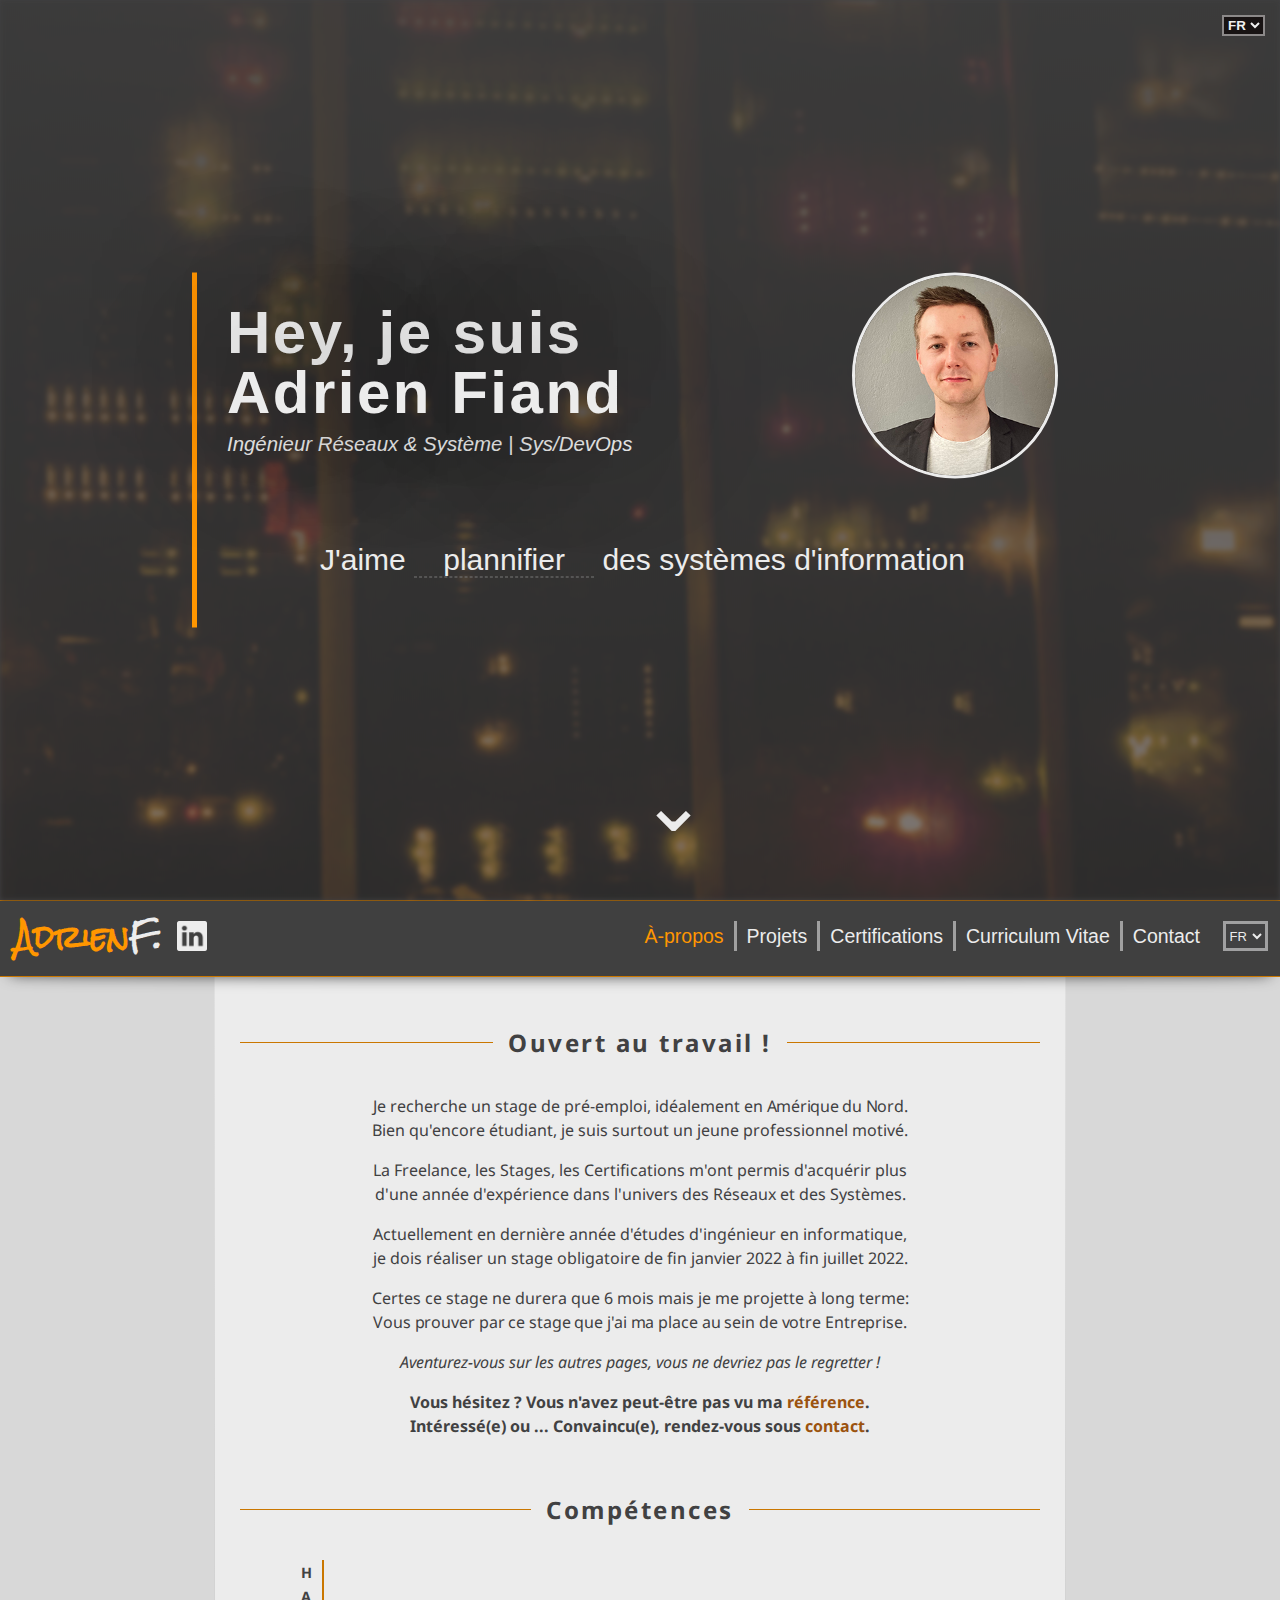
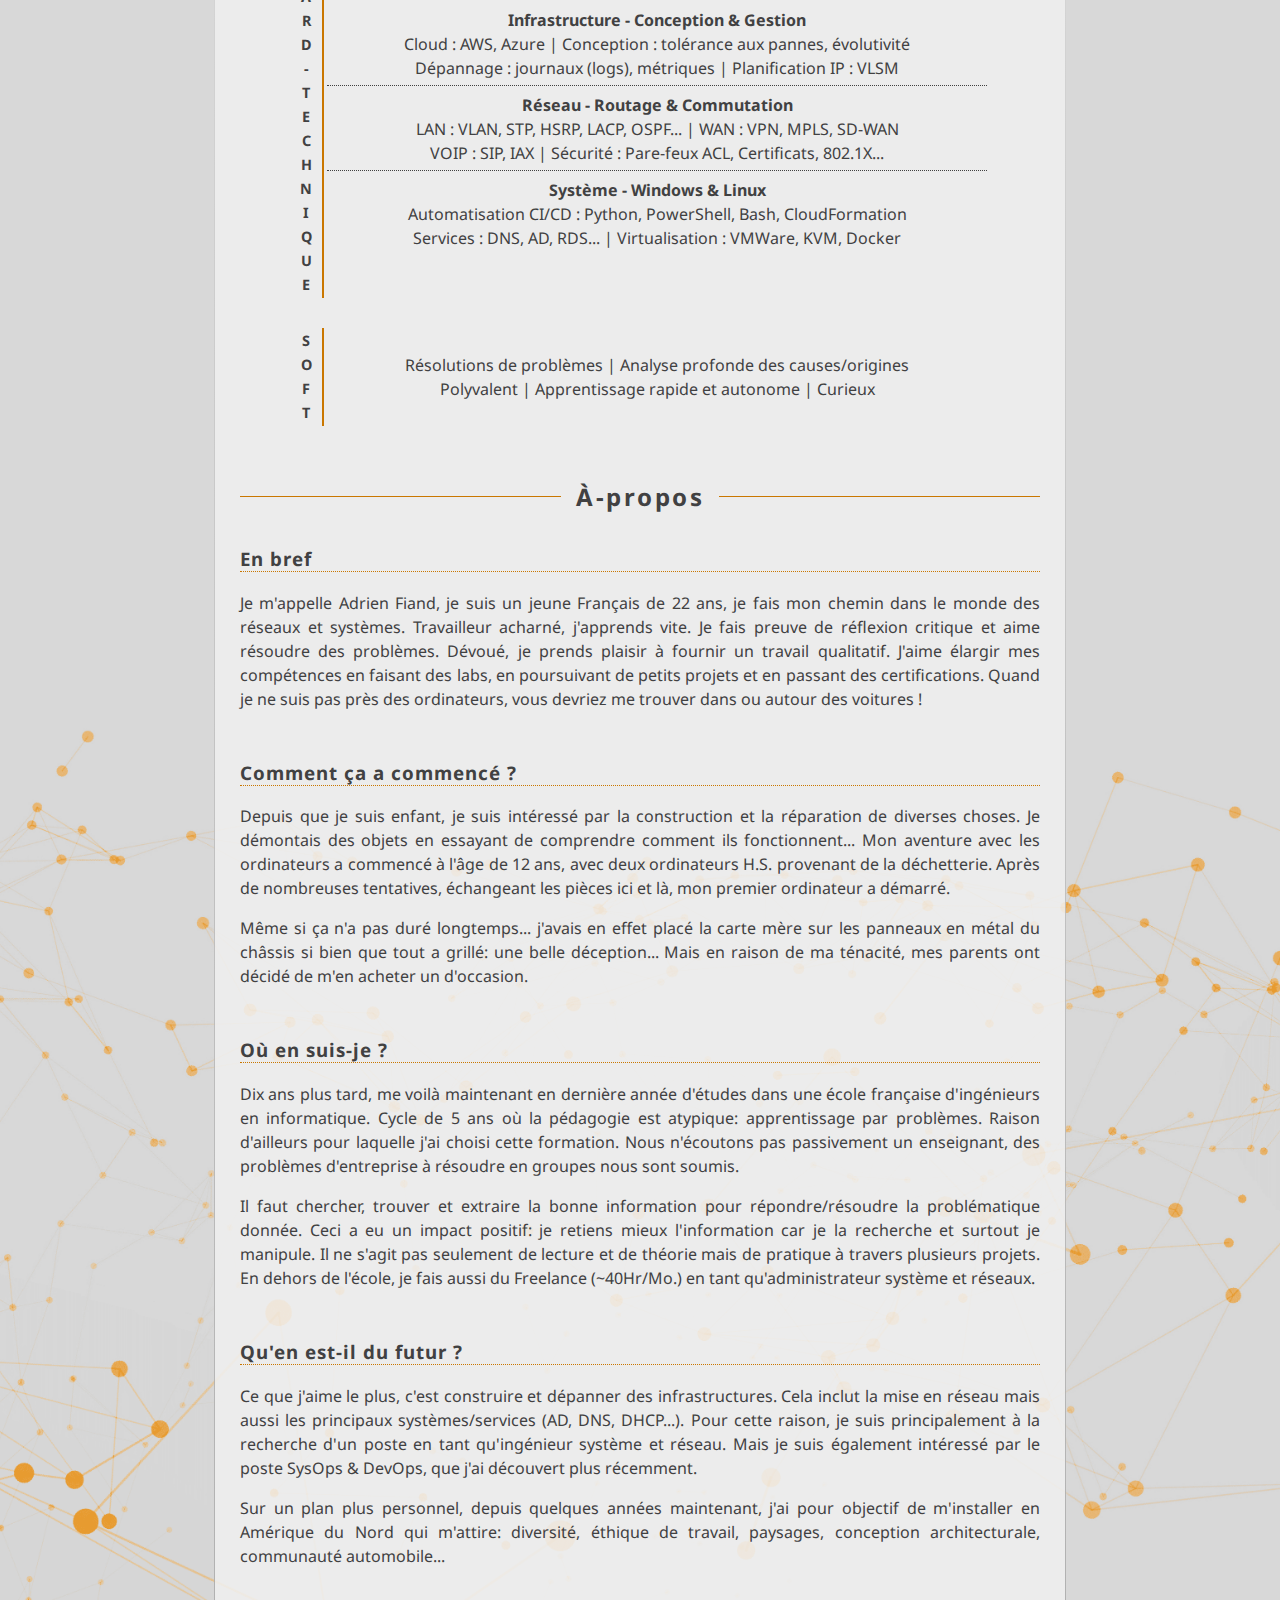
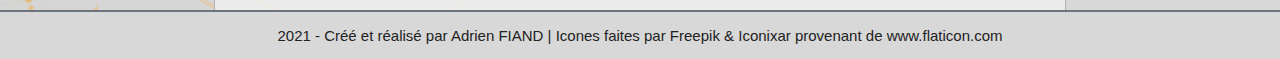
==== fr/index.html @ a91411eb "Web Content" ====
<!doctype html>
<html>


  <!------------------------------------------>
  <!------------- HEAD SECTION --------------->
  <!------------------------------------------>

  <head>
    <!-- Metadata - Title, Encoding, CSS Sheet, Viewport settings -->
    <title>Adrien Fiand | Accueil</title>
    <meta charset="utf-8">
    <link rel="stylesheet" href=".././styles.css">
    <meta name="viewport" content="width=device-width, initial-scale=1, shrink-to-fit=no">
    <link rel="icon" type="image/png" sizes="32x32" href="/favicon-32x32.png">
    <link rel="icon" type="image/png" sizes="16x16" href="/favicon-16x16.png">
    <!-- Font Import - Noto Sans & Noto Sans JP for content | Rock Salt for Singature/Logo -->
    <link href="https://fonts.googleapis.com/css2?family=Noto+Sans:ital,wght@0,400;0,700;1,400;1,700&display=swap" rel="stylesheet"> 
    <link href="https://fonts.googleapis.com/css2?family=Noto+Sans+JP:wght@100;300;400;500;700;900&display=swap" rel="stylesheet"> 
    <link href="https://fonts.googleapis.com/css2?family=Rock+Salt&display=swap" rel="stylesheet">
    <link rel="alternate" href="https://www.adrienfiand.net/fr" hreflang="fr-FR">
    <link rel="alternate" href="https://www.adrienfiand.net/fr" hreflang="fr-CA">
    <link rel="alternate" href="https://www.adrienfiand.net/" hreflang="en-CA">
    <link rel="alternate" href="https://www.adrienfiand.net/" hreflang="en-US">
    <link rel="alternate" href="https://www.adrienfiand.net/" hreflang="en-GB">
    <link rel="alternate" href="https://www.adrienfiand.net/" hreflang="x-default">
    <meta name="description" content="Je recherche un stage de pré-emploi (Janvier à Juillet 2022). Motivé, au travers de la Freelance, Stages, Certifications... J'ai acquis plus d'une année d'expérience dans l'univers des Réseaux et des Systèmes. Certifié CCNA R&S et AWS SysOps.">
 
    <meta property="og:title" content="Adrien Fiand | Portfolio">
    <meta property="og:image" content="https://www.adrienfiand.net/src/media.png">
    <meta property="og:description" content="Learn more about me, the projects I worked on and read my recommendation letter.">
    <meta property="og:url" content="https://www.adrienfiand.net/index.html">
  </head>

  <!------------------------------------------>
  <!------------- BODY SECTION --------------->
  <!------------------------------------------>

  <body>

    <!---->
    <!-- Landing Pad : Welcome message, word-slider, auto-scroll button-->
    <!---->

    <header>

      <div class="background"></div>

      <div id="home">
        <div>
          <div class="presentation">
            <div class="avatar">
              <img alt="Adrien Fiand" src=".././src/avatar.png">
            </div>
            <div class="name">
              <div class="h">Hey, je suis<br> Adrien Fiand</div>
              <div id="job">Ingénieur Réseaux & Système | Sys/DevOps</div>
            </div>
            
          </div>

          <div id="catch_phrase" style="width: 100%;">
            <span>J'aime</span>
            <ul id="text-slider">
              <li>tester</li>
              <li>plannifier</li>
              <li>déployer</li>
              <li>améliorer</li>
              <li>maintenir</li>
              <li>sécuriser</li>
            </ul> 
            <span>des systèmes d'information</span>
          </div>
        </div>
      </div>

      <select class="langSelectorOnHeader" onchange="this.options[this.selectedIndex].value && (window.location = this.options[this.selectedIndex].value);" name="LanguageSelector">
        <option value="../index.html">EN</option>
        <option selected value="./fr/index.html">FR</option>
      </select>

      <a class="scroll-button" href="#logo">	&#8964;</a>

    </header>

    <!---->
    <!-- Navbar : Contains Logo, flat menu & hamburger menu, language selector -->
    <!---->

    <nav>
      <div>

        <!-- Menu Icons (depend on responsive CSS) - hamburger menu button -->
        <div id="burger-button"><button>&#9776;</button></div>

        <!-- Logo - signature style personnal name -->
        <a href=".\index.html"><h1 id="logo">Adrien<span>F.</span></h1></a>

        <!-- Redirect Icon - linkedin personnal page redirect -->
        <a href="https://fr.linkedin.com/in/adrien-fiand/fr"><img src=".././src/icon-linkedin.svg"> </a>
        
        <!-- Menu Items (depend on responsive CSS) - relative paths used -->
        <div id="menu">
          <ul>
            <li><a class="selected" href=".\index.html#logo">À-propos</a></li>
            <li><a class href=".\projects.html">Projets</a></li>
            <li><a class href=".\certifications.html">Certifications</a></li>
            <li><a class href=".\resume.html">Curriculum Vitae</a></li>
            <li><a class href=".\contact.html">Contact</a></li>
          </ul>

          <!-- Language Dropbox - inline JS, switch to other language path -->
          <select class="langSelectorOnMenu" onchange="this.options[this.selectedIndex].value && (window.location = this.options[this.selectedIndex].value);" name="LanguageSelector">
            <option value="../index.html">EN</option>
            <option selected value="./fr/index.html">FR</option>
          </select>
        </div>

      </div>
    </nav>

    <!---->
    <!-- Main Div : Contains page content, embedded content (img) -->
    <!---->
    
    <div id="body">
      <div class="main-struct">
        
        <h2><span>Ouvert au travail !</span></h2>
          
          <div class="synthesis">
            <p>Je recherche un stage de pré-emploi, idéalement en <span class="letter-space_-0_25">Amérique du Nord</span>. <br> Bien qu'encore étudiant, je suis surtout un jeune professionnel motivé.</p>
            <p>La Freelance, les Stages, les Certifications m'ont permis d'acquérir plus<br> d'une année d'expérience dans l'univers des Réseaux et des Systèmes.</p>
            <p>Actuellement en dernière année d'études d'ingénieur en informatique, <br> je dois réaliser un stage obligatoire de fin janvier 2022 à fin juillet 2022.</p>
            <p>Certes ce stage ne durera que 6 mois mais je me projette à long terme: <br> <span class="letter-space_-0_10">Vous prouver par ce stage que j'ai ma place au sein de votre Entreprise.</span></p>
            <p><i>Aventurez-vous sur les autres pages, vous ne devriez pas le regretter !</i></p>
            <p><b>Vous hésitez ? Vous n'avez peut-être pas vu ma <a href="./resume.html#reference">référence</a>. <br> Intéressé(e) ou ... Convaincu(e), rendez-vous sous <a href="./contact.html">contact</a>.</b></p>
          </div>  

        <h2><span>Compétences</span></h2>


        <table class="skill">
          <tbody>

            <tr>
              <td class="title">H<br>A<br>R<br>D<br>-<br>T<br>E<br>C<br>H<br>N<br>I<br>Q<br>U<br>E</td>
              <td class="content">              
                <table>
                  <tbody> 
                    <tr>  
                      <td><b>Infrastructure - Conception & Gestion</b><br> Cloud : AWS, Azure | Conception : tolérance aux pannes, évolutivité<br> Dépannage : journaux (logs), métriques | Planification IP : VLSM</td>
                    </tr>
                    <tr>
                      <td><b>Réseau - Routage & Commutation</b><br> LAN : VLAN, STP, HSRP, LACP, OSPF... | WAN : VPN, MPLS, SD-WAN<br> VOIP : SIP, IAX | Sécurité : Pare-feux ACL, Certificats, 802.1X...</td>
                    </tr>
                    <tr>
                      <td><b>Système - Windows & Linux</b><br> Automatisation CI/CD : Python, PowerShell, Bash, CloudFormation <br> Services : DNS, AD, RDS... | Virtualisation : VMWare, KVM, Docker</td>
                    </tr>
                  </tbody>
                </table>
              </td>
            </tr> 
            <tr>
              <td class="title">S<br>O<br>F<br>T</td>
              <td class="content">Résolutions de problèmes | Analyse profonde des causes/origines <br> Polyvalent | Apprentissage rapide et autonome | Curieux</td>
            </tr> 

            </tbody>
          </table>


        <h2><span>À-propos</span></h2>

          <h3><span>En bref</span></h3>
            <p>Je m'appelle Adrien Fiand, je suis un jeune Français de 22 ans, je fais mon chemin dans le monde des réseaux et systèmes. Travailleur acharné, j'apprends vite. Je fais preuve de réflexion critique et aime résoudre des problèmes. Dévoué, je prends plaisir à fournir un travail qualitatif. J'aime élargir mes compétences en faisant des labs, en poursuivant de petits projets et en passant des certifications. Quand je ne suis pas près des ordinateurs, vous devriez me trouver dans ou autour des voitures !</p>
        
          <h3><span>Comment ça a commencé ?</span></h3>
            <p>Depuis que je suis enfant, je suis intéressé par la construction et la réparation de diverses choses. Je démontais des objets en essayant de comprendre comment ils fonctionnent... Mon aventure avec les ordinateurs a commencé à l'âge de 12 ans, avec deux ordinateurs H.S. provenant de la déchetterie. Après de nombreuses tentatives, échangeant les pièces ici et là, mon premier ordinateur a démarré.</p>
            <p>Même si ça n'a pas duré longtemps... j'avais en effet placé la carte mère sur les panneaux en métal du châssis si bien que tout a grillé: une belle déception... Mais en raison de ma ténacité, mes parents ont décidé de m'en acheter un d'occasion.</p>

          <h3><span>Où en suis-je ?</span></h3>
            <p>Dix ans plus tard, me voilà maintenant en dernière année d'études dans une école française d'ingénieurs en informatique. Cycle de 5 ans où la pédagogie est atypique: apprentissage par problèmes. Raison d'ailleurs pour laquelle j'ai choisi cette formation. Nous n'écoutons pas passivement un enseignant, des problèmes d'entreprise à résoudre en groupes nous sont soumis.</p>
            <p>Il faut chercher, trouver et extraire la bonne information pour répondre/résoudre la problématique donnée. Ceci a eu un impact positif: je retiens mieux l'information car je la recherche et surtout je manipule. Il ne s'agit pas seulement de lecture et de théorie mais de pratique à travers plusieurs projets. En dehors de l'école, je fais aussi du Freelance (~40Hr/Mo.) en tant qu'administrateur système et réseaux.</p>

          <h3><span>Qu'en est-il du futur ?</span></h3>
            <p>Ce que j'aime le plus, c'est construire et dépanner des infrastructures. Cela inclut la mise en réseau mais aussi les principaux systèmes/services (AD, DNS, DHCP...). Pour cette raison, je suis principalement à la recherche d'un poste en tant qu'ingénieur système et réseau. Mais je suis également intéressé par le poste SysOps & DevOps, que j'ai découvert plus récemment.</p>
            <p>Sur un plan plus personnel, depuis quelques années maintenant, j'ai pour objectif de m'installer en Amérique du Nord qui m'attire: diversité, éthique de travail, paysages, conception architecturale, communauté automobile...</p>

      </div>
    </div>

    <!---->
    <!-- Footer : Legal mentions, hosting services -->
    <!---->

    <footer>
      <p>2021 - Créé et réalisé par Adrien FIAND | Icones faites par Freepik & Iconixar provenant de www.flaticon.com</p>
    </footer>

  </body>


  <!------------------------------------------>
  <!------------- SCRIPT SECTION ------------->
  <!------------------------------------------>
  
  <!-- Library Import : jQuery -->
  <script src="../jquery-3.5.1.min.js"></script>

  <!-- jQuery Function : Word-Slider -->
  <script>
    // Make the first text slider elements visible
    $('#text-slider > li')[0].style.display = "inline-block";

    // Hide the current element (first = [0])
    // switch to the next one make it visible
    // Append it to text-slider (moves it to [0])
    // Then wait 1s and repeat for next work...
    setInterval(function () {
      $('#text-slider > li:first')
        .hide()
        .next()
        .css('display', 'inline-block')
        .end()
        .appendTo('#text-slider');
    }, 1000);
  </script>

  <!-- jQuery Function : Hamburger-Menu -->
  <script>
    //Store hamburger menu state
    var IsMenuOpen = false;

    //Method that opens the menu
    function openMenu(){
      $('#menu')[0].style.display = "inline-block";
      IsMenuOpen = true;
      document.querySelector('#burger-button > button').innerHTML = "&#10005";
    };

    //Method that closes the menu
    function closeMenu(){
      $('#menu')[0].style.display = "none";
      IsMenuOpen = false;
      document.querySelector('#burger-button > button').innerHTML = "&#9776;";
    };

    //Add a listener on the hamburger menu button, on click event do :
    document.querySelector('#burger-button').addEventListener('click', function (e) {
      e.preventDefault();
      //on click if menu already open then close it.
      if (IsMenuOpen) { 
        closeMenu();
        //Remove the listener on the page content ("body"), on click event
        document.querySelector('#body').removeEventListener('click', closeMenu);
      }
      //otherwise (menu not open) then open it.
      else { 
        openMenu();
        //Add a listener on the page content ("body"), on click event it will call close menu
        document.querySelector('#body').addEventListener('click', closeMenu);
      }
    });
  </script>

</html>
---- styles.css ----
/* Smoothen the scrolls on the site */
html {
    scroll-behavior: smooth;
  }

  

/****************************************************/
/*** CSS RESPONSIVE - BASE  : MOBILE PHONE FIRST) ***/
/****************************************************/

/*************** General Page Handling **************/

/* Set the site default fonts and background */
body {
    margin: 0px;
    font-family: 'Noto Sans', sans-serif;
    font-weight: 400;
    background-color: #F0F0F0;

}

/* This is a "body in body". It allows to have a background image and on top the site content */
/*       All pages have this class on their first DIV that goes from <body> to </body>        */
#body {
    margin: 0;
    color: #222222;
    background-color: #D8D8D8;
    background-image: url("./src/bg.png");
    background-position: bottom;
    background-repeat: no-repeat;
    background-size: 125% auto;
    justify-content: center;
    text-align: center;

}

/* This is the main site content that goes over #body */
.main-struct {
    font-size: 85%;
    padding: 25px;
    text-align: justify;
    background-color: rgba(240,240,240, 0.85);
    color: #414142;
    min-height: calc(100vh - 104px);
}

/* Darken the paragraph background to make it easier to read */
.main-struct p {
    background-color: rgba(236,236,236, 0.25);
}

/* by default disable br for the site */
.main-struct br {
    display: none; 
}

/* create embeeded placeholder for image */
.embedded {
    width: 100%;
    text-align: center;
}

/* embedded placeholder content */
.embedded img {
    filter: contrast(85%);
    max-width: 400px;
    width: 100%;
}

/* Default hypelink color */
a {
 text-decoration: none;
 color: #9b530f;
}

/* main link take full width */
.main-link {
    text-align: center;
    width: 100%;
}

/* define a box for main links */
.main-link a{
    display: inline-block;
    text-decoration: none;
    color: #414142;
    border: 2px dashed #CA7700;
    padding: 2.5px;
    font-weight: 500;
    margin-top: 5px; 
}

/* main link box shift color on hover */
.main-link a:hover{
    color: #CA7700;
    border: 2px dashed #404040;
}

/* Main title (Name) */
/* h1 -> SEE in ** NAVBAR ** */

/* Second title (Sections) */
h2 {
    display: block;
    text-align: center;
    background-color: #CA7700;
    border: 15px 0;
    line-height: 1px;
    margin-top: 40px; 
}

/* Display the text on top of the H2 box */
h2 span{
    padding: 0px 15px;
    margin-top: 25px;
    letter-spacing: 2.5px;
    background: #ECECEC;
}

/* don't show the word certifications on narrow screen */
h2 span > span{
    display: none;
}

/* Second title (Sub-Sections) */
h3 {
    margin-top: 50px;
    letter-spacing: 1px;
    border-bottom: dotted 1.5px #CA7700;
}

/* footer (copyright area) styling */
footer > p {
    bottom: 0px;
    font-size: 15px;
    text-align: center;
    margin: 0px;
    padding: 15px;
    border-top: #6c757d 2px solid;
    background-color: #d8d8d8;
    color: #222222;
    z-index: 10;
    font-family: 'Noto Sans JS', sans-serif;
}



/***** Header Handling (Not used on all page) *******/

/* Set a landing pad  that takes the whole screen */
header {
    font-family: 'Noto Sans JS', sans-serif;
    text-shadow: 0px 0px 50px  rgba(255, 150, 0, 0);
    height: 100vh;
    background-color: #414142;
    text-align: center;
    color: #222222;
    border-bottom:  #CA7700 1px solid;
}

/* Add a background image with filters */
header .background  {
    height: inherit;
    background-image: linear-gradient(rgba(65,65,65,0.9),rgba(65,65,65,0.65)), url("./src/header_bg.png");
    background-color: #414142;
    background-position: center;
    background-repeat: no-repeat;
    background-size: cover;
    opacity: 0.925;
    filter: blur(2.5px);
    -webkit-filter: blur(2.5px);
}

/* Place the welcome message area in the middle of the screen */
header #home {
    /*border: solid 1px rgba(240, 240, 240, 0.90);*/
    color: #ececec;
    width: 90%;
    max-width: 900px;
    position: absolute;
    left: 50%;
    top: 50%;
    -webkit-transform: translate(-50%, -50%);
    transform: translate(-50%, -50%);
}

.avatar > img {
    border: solid 3.5px #ECECEC;
    border-radius: 9999px;
    height:60px;
}


/* Welcome message upper part */
.h  {
    text-shadow: 0px 0px 150px  rgb(0, 0, 0);
    font-weight: 700;
    padding-left: 15px;
    padding: 5px 0px;
    letter-spacing: 2.5px;
    color: #ECECEC;
    font-size: 150%;
}

/* Welcome message middle part */
header #catch_phrase{
    font-size: 95%;
    display: block;
    padding: 10px 0px;
}

header #job{
    font-size: 65%;
    display: block;
    font-style: italic;    
}

/* Welcome message remaining part */
header p {
    padding: 0px 25px;
    font-weight:lighter;
}

/* A text slider is part of the upper welcome message part */
#text-slider {
    margin: 0px;
    padding: 0px;
    position: relative;
    display: inline;
}
  
/* Change the style of the sliding world inside the sentence */
#text-slider > li {
    text-align: center;
    width: 6em;
    list-style-type:none;
    position: relative;
    display: none;
    border-bottom: 1px dashed rgb(120, 120, 120);
}

/* Add a scroll / down arrow button */
.scroll-button{ 
    position: absolute;
    text-decoration: none;
    color:#ECECEC;
    text-shadow: none;
    font-size: 200%;
    font-weight: 300;
    bottom: 50px;
}

/* lang selection box */
.langSelectorOnHeader {
    position: absolute;
    display: block;
    top: 10px;
    right: 5px;
    border:  rgba(255, 255, 255, 0.5) 2px solid;
    background-color: #181313;
    color: #F0F0F0;
    font-weight: 900;
    font-family: 'Noto Sans JS', sans-serif;
}



/******* Navbar Handling (Contains the menu) *********/

/* Nav is set to stick to the top and over the content (shadow effect) */
nav {
    z-index: 1;
    position: -webkit-sticky; /* Safari */
    position: sticky;
    top: 0;
    height: 50px;
    margin: 0;
    border-bottom: 50px;
    border-radius: 500px/12.5px;
    box-shadow: 0 10px 15px -10px rgba(0, 0, 0, 0.75);
}

/* Fill the navbar and add a border to the bottom to intensify separation */
nav > div {
    border-bottom:  #CA7700 1px solid;
    height: inherit;
    background-color: #404040;
}

/* h1 is used to display the FirstName in a cursive font */
h1 {
    margin: 0px;
    font-family: 'Rock Salt', cursive;
    color: rgb(255, 150, 0);
    display: block;
    float: left;
    padding-left: 15px;
    position: relative;
    top: 48%;
    -webkit-transform: translate(0%, -50%);
    transform: translate(0%, -50%);
    font-size: 110%;
}

/* h1 span is used to display the LastName first letter */
h1 span{
    color:#ECECEC;
}

/* A linkeding icon is incorporated in the nav bar */
nav img {
    position: relative;
    top: 25%;
    padding-left: 10px;
    display: block;
    float: left;
    height: 20px;
}

/* For PC the menu is inside the navbar, but hidden on mobile */
nav #menu {
    display: none;
    height: 100%;
}

/* Define the menu pages list */
nav ul {
    font-family: 'Noto Sans JS', sans-serif;
    font-weight: 500;
    background-color: #404040;
    margin: 0;
    position: absolute;
    top: 51px;
    right: 0px;
    float: right;
    width: 55%;
    height: calc(100vh - 51px);
    border-left: #A0A0A0 2px solid;

}

/* Define the menu list items */
nav li {
    letter-spacing: normal;
    width: inherit;
    color: #ECECEC;
    display: inline-block;
    padding: 10px 0;
    border-top:  rgba(255, 255, 255, 0.5) 3px solid;
}

/* Remove the separation border on first list item */
nav li:first-child {
    border-top:  0px;
}

/* Change the page hyper link color */
nav li a {
    height: 100%;
    width: 100%;
    margin: 0;
    color: #ECECEC;
    text-decoration: none;
}

/* Change the page hyper link color on hover */
nav li a:hover {
    height: 100%;
    width: 100%;
    margin: 0;
    color: rgba(170, 170, 170, 0.9);
    text-decoration: none;
}

/* Change the current page hyper link color */
nav li .selected {
    height: 100%;
    width: 100%;
    margin: 0;
    color: rgb(255, 150, 0);
}

/* Define an area for the menu burger button */
nav #burger-button {
    position: relative;
    top: 45%;
    -webkit-transform: translate(0%, -50%);
    transform: translate(0%, -50%);
    padding-right: 15px;
    float: right;
    display: inline;
}

/* change the hamburger button style */
nav #burger-button button {
    font-size: 175%;
    color: #ECECEC;
    border: none;
    background-color: transparent;
}

/* lang selection box */
.langSelectorOnMenu{
    font-family: 'Montserrat', sans-serif;
    font-weight: 400;
    position: absolute;
    top: 60px;
    right: 15px;
    border: rgba(255, 255, 255, 0.5) 3px solid;
    background-color: #414142;
    color: #ECECEC;
}



/*************** Contact Page Specific ***************/

/* Contact Table */
.contact {
    text-align: center;
    width: 100%;
    border-spacing:0 30px;
}

/* Contact illustration (first column) */
.contact .logo {
    text-align: right;
    padding-right: 20px;
    border-right: 2px solid #CA7700;
    width: 40px;
}

/* Contact content (second column) */
.contact .content{
    width: auto;
}

/* The contact content as a second embedeed table */
.contact .content table {
    width: 100%;
    border-spacing: 0px;
}

/* Sizing of the embedded columns */
.contact .content td:first-child {
    width: 30%
}

/* Sizing of the embedded columns */
.contact .content td:last-child {
    width: 70%
}

/* Adding row separation on the embedded table  */
.contact .content tr td {
    border-bottom: 1px dotted #404040;
    padding: 5px;
    width: 70%
}

/* Disabling last row separation on the embedded table  */
.contact .content tr:last-child td {
    border-bottom: 0px;
    padding: 5px;
}



/*************** Resume Page Specific ***************/

/* container for big picture */
.main-embedded {
    justify-content: center;
    align-items: center;
    padding-top: 0px;
    width: 100%;
}

/* big image */
.main-embedded img{
    width: 100%;
    height: 100%;
    filter: contrast(85%);
}



/*************** Project Page Specific ***************/

/* summary at the beginning */
.summary {
    padding: 15px 0px;
}

.proj-sum {
    display: inline-block; 
    margin: 0;
    font-weight: 600;
}

/* precisions under the sub-section title (float right) */
.scope {
    float: right;
    width: 100px;
    text-align: right;

}

/* precisions under the sub-section title (float left) */
.keywords {
    display: block;
    float: left;
    font-style: oblique;
    font-size: 80%;
    width: 100%;
    margin-top: 0px;
}

/* illustrations are to inline-block */
figure {
    display: inline-block;
}

/* illustrations caption styling */
figcaption {
    font-style: oblique;
    font-size: 80%;
    
}

/* illustration can be expanded */
.expandable img:hover {filter: grayscale(75%) contrast(85%);}

/* illustration expanded overlay (fullscreen) */
.expanded-img-overlay {
  display: none;
  position: fixed; 
  z-index: 1;
  left: 0;
  top: 0;
  width: 100vw;
  height: 100vh;
  background-color: rgba(0,0,0,0.75);
}

/* illustration expanded content (img) */
.expanded-img-content {
  position: fixed;
  top: 50%;
  left: 50%;
  -webkit-transform: translate(-50%, -50%);
  transform: translate(-50%, -50%);
  display: block;
  width: 80%;
  height: auto;
  max-height: 90vh;
  max-width: 1000px;
}

/* illustration expanded close (button) */
.expanded-img-close {
  position: absolute;
  top: 15px;
  right: 35px;
  color: orange;
  font-size: 50px;
  font-weight: bold;
  z-index: 2;
}

/* illustration expanded close (button on hover) */
.expanded-img-close:hover {
    color: #bbb;
    cursor: pointer;
  }

/* scroll to top button */
.toTop {
    display: none;
    position: fixed;
    bottom: 20px;
    right: 30px;
    text-align: center;
    border: none;
    border-radius: 5px;
    background-color: #CA7700;
    color: rgba(240,240,240);
    cursor: pointer;
    height: 30px;
    font-size: 20px;
  }

  /* scroll to top button on hover */
  .toTop:hover {
    background-color: #404040;
    color: #CA7700;
  }

/*************** About Me Page Specific ***************/

/* synthesis at the beginning */
.synthesis {
    text-align: justify;
    padding: 15px 0px;
}

/* skill table */
.skill {
    text-align: center;
    width: 100%;
    border-spacing:0 30px;
}

/* activate br in the table */
.skill br {
    display: block !important;
}

/* skill as a second embedded table */
.skill table {
    width: 100%;
}

/* skill first column */
.skill .title {
    font-size: 90%;
    font-weight: bolder;
    border-right: 2px solid #CA7700;
    width: 30px;
}

.skill .title br {
    display: block;
    padding: 0;
    margin:0;
}

/* skill second column row separation */
.skill .content tr td {
    border-bottom: 1px dotted #404040;
    padding: 5px;

}

/* skill second column row separation (disable last row) */
.skill .content tr:last-child td {
    border-bottom: 0px;
    padding: 5px;
}



/************* Certification Page Specific **************/

/* override margins for certification title (sub-sections) */
.cert {
    margin-bottom: 0px;
    overflow: hidden;
}

/* precisions under the sub-section title (float right) */
.date {
    display: block;
    float: right;
    width: 100px;
    text-align: right;
    font-weight: lighter;
    letter-spacing: 0px;
    font-size: 80%;
    margin-top: 0px;

    font-style: oblique;
}


.resume-img {
    display: block;
}

.resume-html {
    display: none;

}




/****************************************************/
/***** CSS RESPONSIVE - OVERRIDE : WIDE PHONES) *****/
/****************************************************/

@media only screen and (min-width: 550px) {

    
    .contact {
        width: 90%;
    }

    h2 span > span{
        display: inline;
        padding: 0;
    }

    header #home {
        width: 70%;
        max-width: 900px;
    }

    .avatar {
        float: right;
    }

    .avatar > img {
        height:90px;
    }

    .name {
        float: left;
    }

    header #job{
        padding-top: 5px;
        font-size: 55%;
        float: left;
        text-align: left;
        font-style: italic;    
    }

    header #catch_phrase{
        font-size: 75%;
        padding: 50px 0px;
    }

    .presentation{
        height: 100px;
    }

    /* Add border to the welcome message area */
    header #home > div {
        padding: 0px 30px;
        border-width: 3px;
        border-left: solid 5px rgb(255, 150, 0);
    }

    .h  {
        line-height: 30px;
        padding-top: 10px;
        text-align: left;
    }

    header #job{
        font-size: 55%;
        float: left;
        text-align: left;
        font-style: italic;    
    }

}





/****************************************************/
/****** CSS RESPONSIVE - OVERRIDE : TABLETS ) *******/
/****************************************************/

@media only screen and (min-width: 850px) {
    
    body {
      font-size: 175%;
    }

    .avatar > img {
        height:110px;
    }

    .presentation{
        height: 125px;
    }

    header #job{
        font-size: 52%;
    }


    .h  {
        line-height: 40px;
    }

    .synthesis {
        text-align: center;
        width: 550px; 
        margin:auto;
    }

    .letter-space_0_05 {
        letter-spacing:0.05px
    }

    .letter-space_1_50 {
        letter-spacing:1.5px
    }

    .letter-space_-0_50 {
        letter-spacing:-0.5px
    }

    .letter-space_-0_10 {
        letter-spacing:-0.1px
    }

    .letter-space_-0_25 {
        letter-spacing:-0.25px
    }

    .main-struct br {
        display: block;
        margin-bottom: 5px; 
    }

  /*  #text-slider > li {
        width: 200px;    
      }*/

    .langSelectorOnHeader {
        top: 10px;
        right: 10px;
    }

    .langSelectorOnMenu{
        font-size: 50%;
        height: 24px;
        right: 10px;
        top: 16px;
        display: inline-block;
        text-decoration: none;

    }

    nav {
        height: 62.5px;
        font-size: 85%;
        border-bottom: 0px;
        border-radius: 500px/12.5px;
        z-index: 1;
    }

    nav img {
        position: relative;
        top: 24%;
        padding-left: 15px;
        display: block;
        float: left;
        height: 30px;
    }

    nav #menu {
        display: inline;
    }

    nav ul {
        border:0px;
        background-color: transparent;
        padding-left: 0;
        margin: 0;
        width: inherit;
        height: 20px;
        line-height: 20px;
        font-size: 65%;
        letter-spacing: -1em;
        top: 45%;
        right: 60px;
        -webkit-transform: translate(0%, -50%);
        transform: translate(0%, -50%);
        display: flex;
    }
    
    nav li {
        letter-spacing: normal;
        width: inherit;
        display: flex;
        padding: 0px 5px;
        border-top: 0px;
        border-right:  rgba(255, 255, 255, 0.5) 3px solid;

    }

    nav li:last-child {
        border-right:  0px;
    }

    nav li a {
        height: 100%;
        width: 100%;
        margin: 0;
        text-decoration: none;
    }

    nav li a:hover {
        height: 100%;
        width: 100%;
        margin: 0;
        text-decoration: none;
    }

    nav li .selected {
        height: 100%;
        width: 100%;
        margin: 0;
    }
    
    nav #burger-button {
        display: none;
    }

    .main-struct {
        display: block;
        width: 80%;
        height: 100%;
        margin: 0 auto;
        border-width: 1.5px;
        border-style: solid;
        border-image: 
        linear-gradient(
          to bottom, 
          rgba(0, 0, 0, 0.05), 
          rgba(0, 0, 0, 0.25)
        ) 1 100%;
        font-size: 55%;
    }

    .main-embedded {
        margin: 0 auto;
        overflow: hidden;
    }

    .main-embedded img{
        padding:10px 0px;
        width: 100%;
        height: 100%;
        filter: contrast(90%);
    }

    .embedded img {
        max-width: 500px;
    }
    
    .skill {
        padding: 0 25px;
    }

    .resume-img {
        display: none;
    }

    .resume-html {
        display: block;
        line-height: 150%;
        margin-top: 30px;
    }

    .resume{
        padding:4%;
        table-layout: fixed;
        font-size: 1.1vw;
        border-collapse: collapse;
        background-color: rgb(243,243,243);
        text-align:justify;
        color: #2E2E2E;
    }

    .resume p {
        background-color: transparent;
        margin: 0px;
        padding-left:  7.5px;
        padding-right:  7.5px;
        }

    .resume-stretch {
        width:100%;
        display: inline-block;
        height: 0px;
        font-weight: 0px;
        line-height: 0px;
    }

   
    
    .resume td {
        vertical-align: top;
    }
    
    .resume br{
        display: block;
        margin-top: -0.175em;
    }
    

   
    .resume-icon {
        width: 3%;
        padding: 0px; 
        text-align: center; 
        vertical-align: middle !important;
       
    }
    
    .resume-Vbar {
        width: 1.5%;    
    }
    
    .resume-left {
        width: 32.5%;
        line-height: 1.25em;    
    }
    
    
    .resume-contact {
        padding: 2.5px;
        height:5px;
        vertical-align: middle !important;
    }
    
    .resume-contact p {
        margin: 0px;
    }

    .resume-right{
        padding-left: 5px;
        position: relative;
    }
    
    .resume-title{
        font-size: 2.5em;
        padding-top: 10px;
        
    }
    
    .resume-subtitle{
        font-size: 1.45em;
        padding-top: 15px;
    }



    .resume-section {
        border-bottom: solid 2px #414141;
        padding-left: 0px !important;
        padding-right: 0px !important;
        padding-top: 1em !important;
        font-size: 1.4em !important;
        line-height: 1.3em !important;
        height: 1.4em !important;   
    }

    .resume-section b{
        padding-left: 7.5px;
    }


    .resume ul {
        padding: 0px;
        padding-left: 1.15em;
        padding-right: 0.6em;
        margin: 0px;
        list-style-position: outside;
        line-height: 1.5em;
    }

    .resume ul li::marker {
        content: '\2022  ';
        font-weight: bolder;

    }

    .resume ul li {
        line-height: 130%;
    }

    .resume-listing {
        line-height: 115%;
    }


    .resume-double {
        line-height: 120%;
    }

    .resume-date {
        position: relative;
        float:right;
        text-decoration: underline dotted;

    }

    .resume-mainitem {
        font-size: 1.14em;
        height: 1.14em;
    }

    .resume-description {
        vertical-align:bottom !important;
    }

    .resume-space-top5 {
        padding-top: 1.35em;
    }

    .resume-space-top3 {
        padding-top: 1.5em;
    }

    .resume-space-top2 {
        padding-top: 0.15em;
    }

    .resume-space-top0-5 {
        padding-top: 0.3em;
    }

    .resume-space-top1 {
        padding-top: 0.25em;
    }

    .resume-space-top1-5 {
        padding-top: 0.5em;
    }

    .resume-space-top1-9 {
        padding-top: 0.75em;
    }

    .resume-space-bottom5 {
        padding-bottom: 5em;
    }

    .resume-space-bottom3 {
        padding-bottom: 0.65em;
    }

    .resume-space-bottom2 {
        padding-bottom: 0.15em;
    }
    
    .resume-space-bottom1 {
        padding-bottom: 0.25em;
    }

    .resume-certimg {
        padding-top:0.5em;
        text-align: center;
        filter: grayscale();
        vertical-align: middle;
    }

    .resume-certimg img {
        margin-left: 2em;
        margin-right: 2em;
        height: 5.5em;
    }
    
      
}



/****************************************************/
/***** CSS RESPONSIVE - OVERRIDE : COMPUTERS ) ******/
/****************************************************/

@media only screen and (min-width: 1100px) {
    .resume{
        font-size: 0.87vw;
    }

    body {
        font-size: 250%;
      }

    .avatar > img {
        height:200px;
    }

    header #job{
        font-size: 51%;
    }


    .presentation{
        height: 220px;
    }

    .h  {
        padding-top: 30px;
        line-height: 60px;
    }

   /* #text-slider > li {
        width: 300px;    
      }*/

    .langSelectorOnHeader {
        top: 15px;
        right: 15px;
    }

    .langSelectorOnMenu{
        font-size: 50%;
        height: 30px;
        right: 12.5px;
        top: 20px;
        display: inline-block;
        text-decoration: none;
    }

    nav {
        height: 75px;
        font-size: 65%;
    }

    nav img {
        top: 27%;
    }

    nav ul {
        right: 55px;
        height: 30px;
        font-size: 75%;
        letter-spacing: -1em;
        padding-right: 15px;
        top: 47%;
        line-height: 30px;
    }
    
    nav li {
        padding: 0px 10px;
    }

    .main-struct {
        font-size: 40%;
        width: 62.5%;
        line-height: 150%;
    }


    .embedded img {
        max-width: 400px;
    }

    .skill {
        padding: 0 50px;
    }

    .toTop {
        font-size: 30px;
        width: 45px;
        height: 45px;
      }


    .contact .logo {
        width: 65px;
    }

}


/****************************************************/
/**** CSS RESPONSIVE - OVERRIDE : WIDE SCREEN ) *****/
/****************************************************/

@media only screen and (min-width: 1700px) {
    .resume{
        font-size: 0.77vw;
    }

    .main-struct {
        padding: 25px 65px;
        font-size: 40%;
        width: 55%;
        line-height: 150%;
    }

    .skill {
        padding: 0 75px;
    }

    .contact .logo {
        width: 90px;
    }

}



/****************************************************/
/** CSS RESPONSIVE - OVERRIDE : ULTRAWIDE SCREEN ) **/
/****************************************************/

@media only screen and (min-width: 2100px) {
    .resume{
        font-size: 0.925em;
    }

    .main-struct {
        padding: 25px 100px;
        width: 50%;
        max-width: 1100px;
        line-height: 150%;
    }

    .embedded img {
        max-width: 500px;
    }

    .skill {
        padding: 0 100px;
    }

}

/****************************************************/
/*** CSS RESPONSIVE - SPECIFIC : IE 10+ SUPPORT ) ***/
/****************************************************/
@media screen and (-ms-high-contrast: active), (-ms-high-contrast: none) {    
    header { display:none; }
    nav ul { top:35px; }
    .main-struct, h2 span {  background-color: white; }
    .resume, .main-struct p  {background-color: transparent;}
}
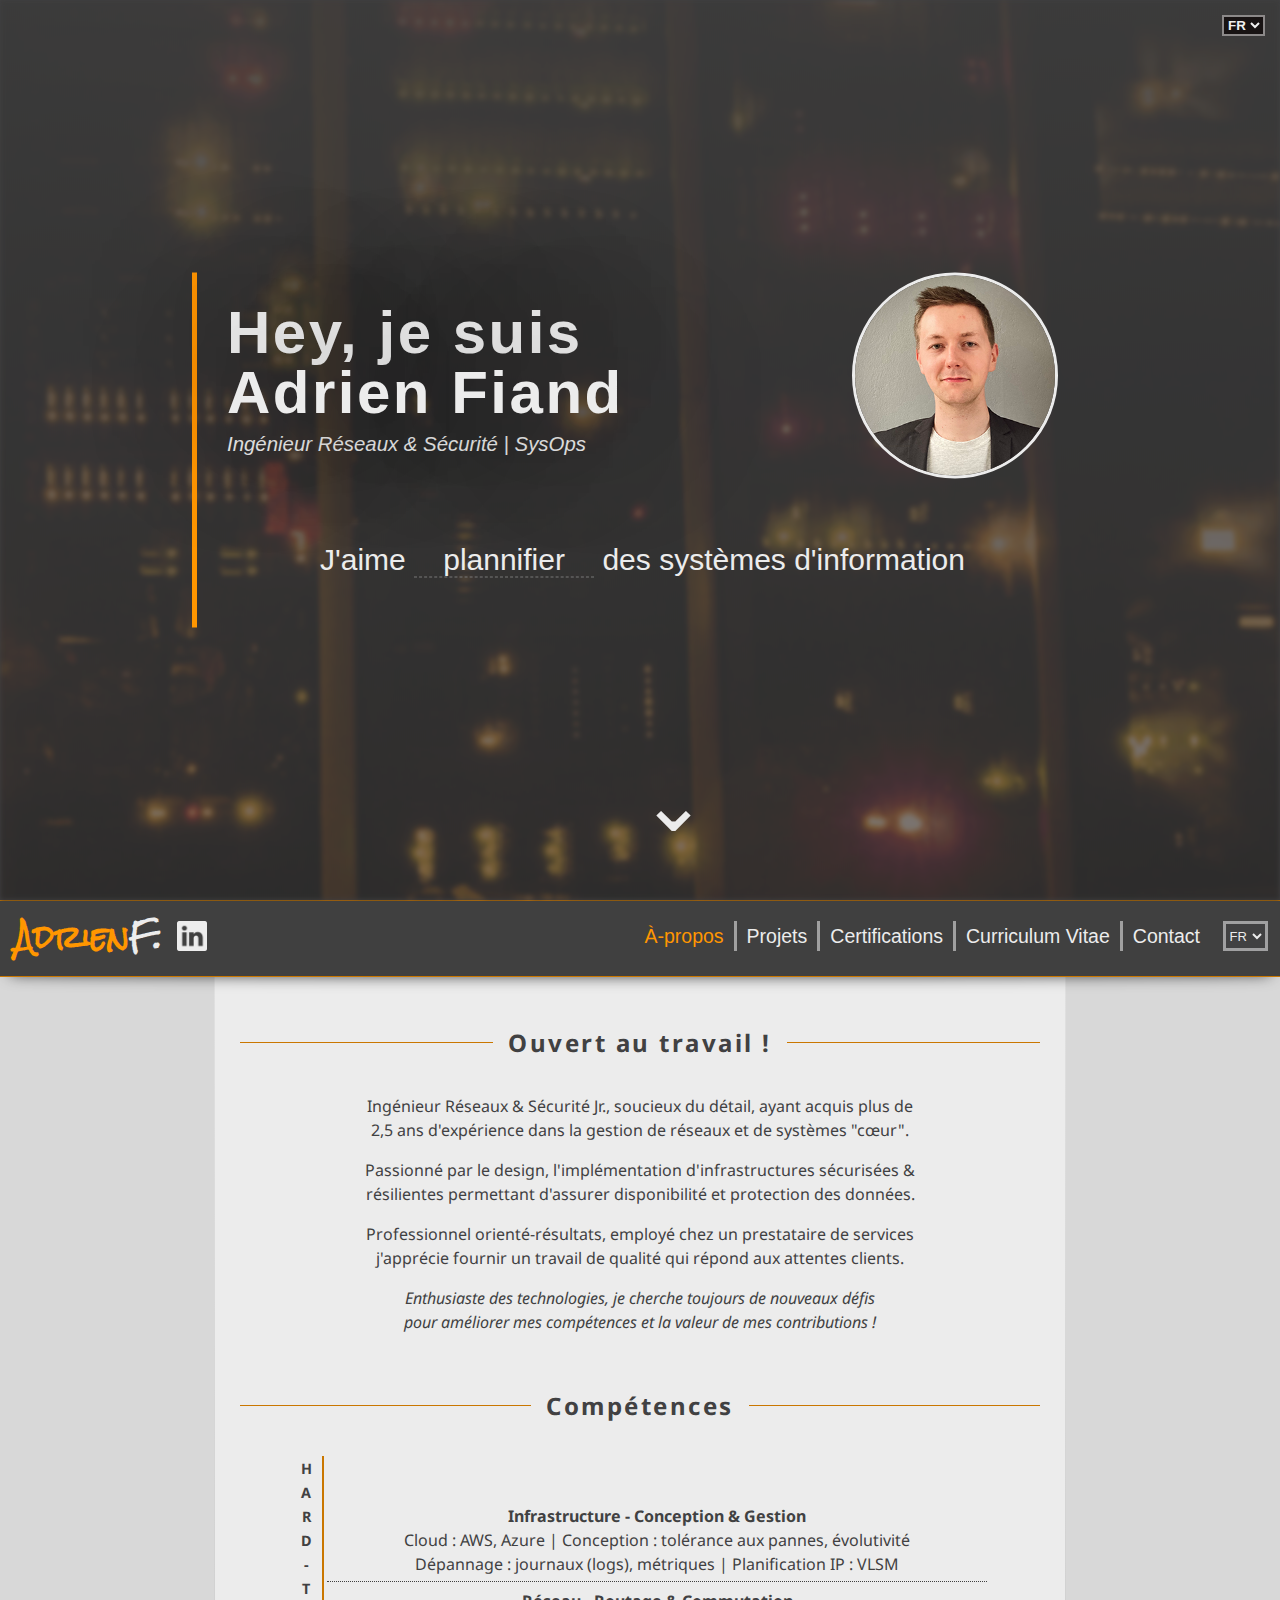
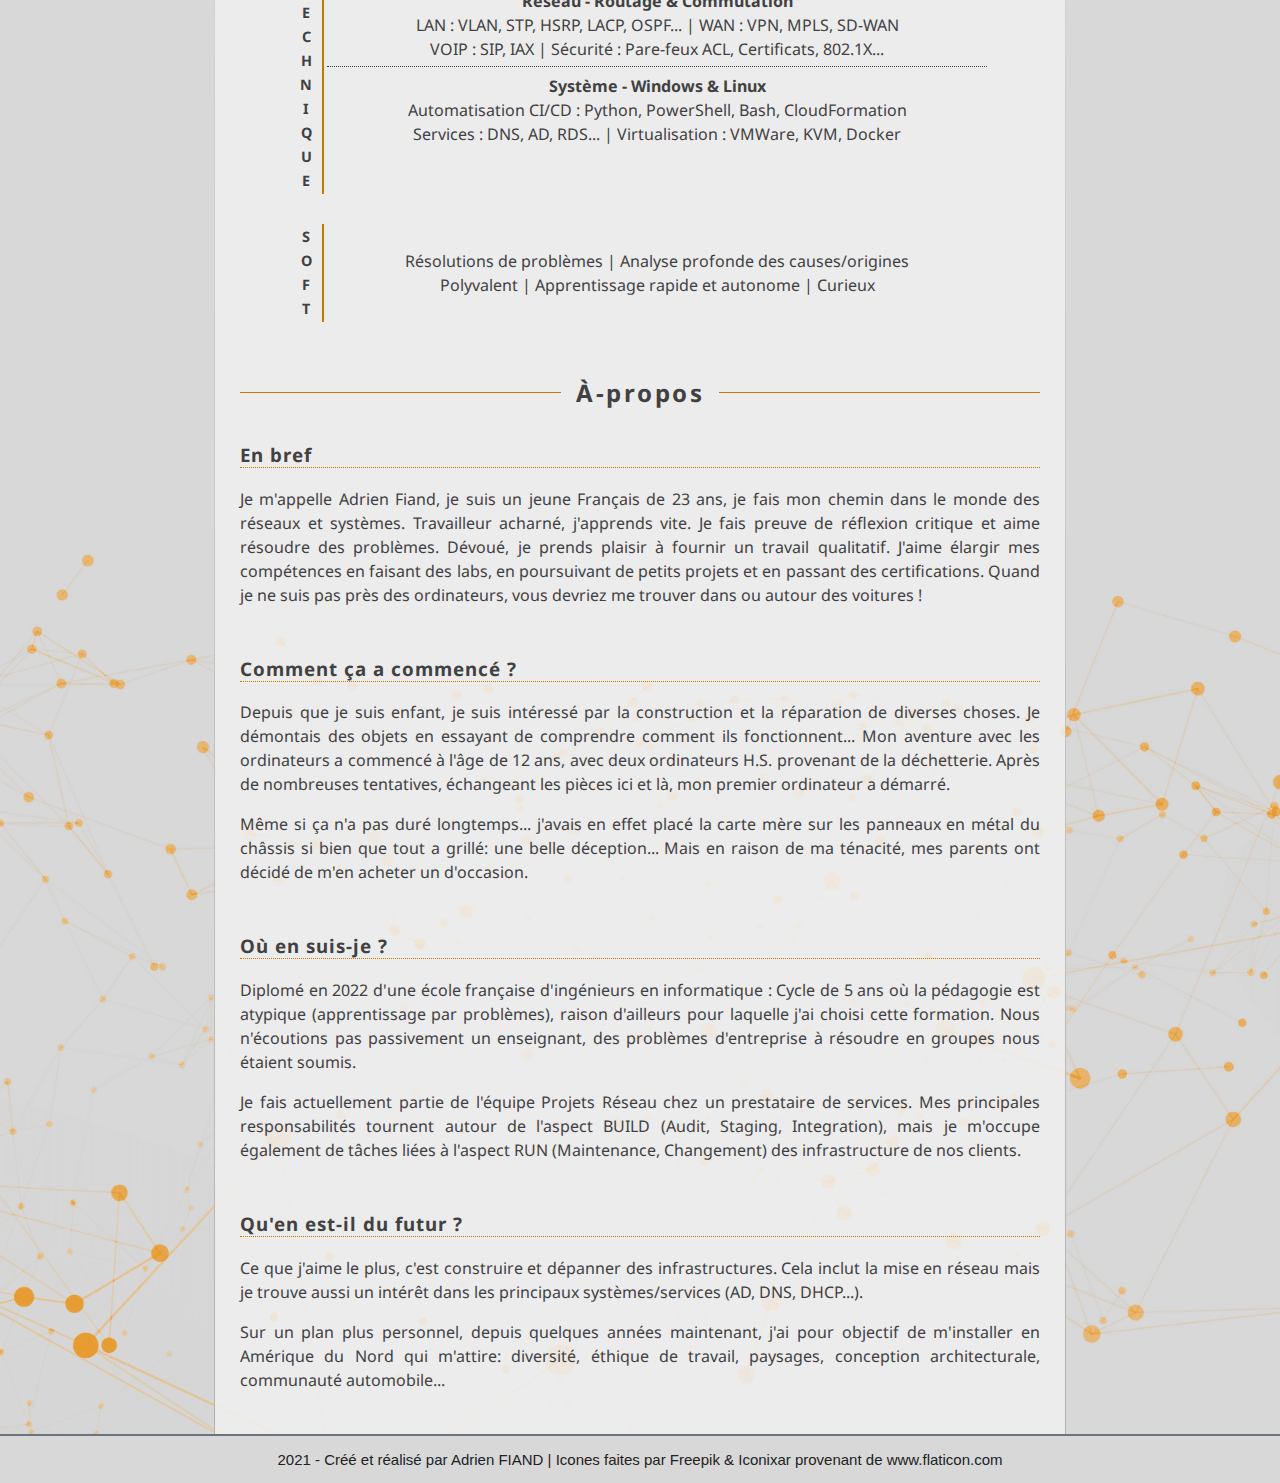
==== commit a591a09f: "08/2023 Content Update" ====
--- a/fr/index.html
+++ b/fr/index.html
@@ -24,7 +24,7 @@
     <link rel="alternate" href="https://www.adrienfiand.net/" hreflang="en-US">
     <link rel="alternate" href="https://www.adrienfiand.net/" hreflang="en-GB">
     <link rel="alternate" href="https://www.adrienfiand.net/" hreflang="x-default">
-    <meta name="description" content="Je recherche un stage de pré-emploi (Janvier à Juillet 2022). Motivé, au travers de la Freelance, Stages, Certifications... J'ai acquis plus d'une année d'expérience dans l'univers des Réseaux et des Systèmes. Certifié CCNA R&S et AWS SysOps.">
+    <meta name="description" content="Actively seeking a pre-employment internship (2022,Jan.-Jul). Motivated & Hard-worker, through Freelance, Internships, Certifications, Labs... I gained over 1 year of experience in the Network & System field. I'm CCNA R&S and AWS SysOps Certified.">
  
     <meta property="og:title" content="Adrien Fiand | Portfolio">
     <meta property="og:image" content="https://www.adrienfiand.net/src/media.png">
@@ -54,7 +54,7 @@
             </div>
             <div class="name">
               <div class="h">Hey, je suis<br> Adrien Fiand</div>
-              <div id="job">Ingénieur Réseaux & Système | Sys/DevOps</div>
+              <div id="job">Ingénieur Réseaux & Sécurité | SysOps</div>
             </div>
             
           </div>
@@ -129,12 +129,10 @@
         <h2><span>Ouvert au travail !</span></h2>
           
           <div class="synthesis">
-            <p>Je recherche un stage de pré-emploi, idéalement en <span class="letter-space_-0_25">Amérique du Nord</span>. <br> Bien qu'encore étudiant, je suis surtout un jeune professionnel motivé.</p>
-            <p>La Freelance, les Stages, les Certifications m'ont permis d'acquérir plus<br> d'une année d'expérience dans l'univers des Réseaux et des Systèmes.</p>
-            <p>Actuellement en dernière année d'études d'ingénieur en informatique, <br> je dois réaliser un stage obligatoire de fin janvier 2022 à fin juillet 2022.</p>
-            <p>Certes ce stage ne durera que 6 mois mais je me projette à long terme: <br> <span class="letter-space_-0_10">Vous prouver par ce stage que j'ai ma place au sein de votre Entreprise.</span></p>
-            <p><i>Aventurez-vous sur les autres pages, vous ne devriez pas le regretter !</i></p>
-            <p><b>Vous hésitez ? Vous n'avez peut-être pas vu ma <a href="./resume.html#reference">référence</a>. <br> Intéressé(e) ou ... Convaincu(e), rendez-vous sous <a href="./contact.html">contact</a>.</b></p>
+            <p><span class="letter-space_-0_05">Ingénieur Réseaux & Sécurité Jr., soucieux du détail, ayant acquis plus de</span><br><span class="letter-space_0_10"> 2,5 ans d'expérience dans la gestion de réseaux et de systèmes "cœur".</span></p>
+            <p><p><span>Passionné par le design, l'implémentation d'infrastructures sécurisées &</span><br> résilientes permettant d'assurer disponibilité et protection des données.</p></p>
+            <p><p>Professionnel orienté-résultats, employé chez un prestataire de services<br><span class="letter-space_0_20"> j'apprécie fournir un travail de qualité qui répond aux attentes clients.</span></p></p>
+            <p><i>Enthusiaste des technologies, je cherche toujours de nouveaux défis<br> pour améliorer mes compétences et la valeur de mes contributions !</i></p>
           </div>  
 
         <h2><span>Compétences</span></h2>
@@ -173,18 +171,18 @@
         <h2><span>À-propos</span></h2>
 
           <h3><span>En bref</span></h3>
-            <p>Je m'appelle Adrien Fiand, je suis un jeune Français de 22 ans, je fais mon chemin dans le monde des réseaux et systèmes. Travailleur acharné, j'apprends vite. Je fais preuve de réflexion critique et aime résoudre des problèmes. Dévoué, je prends plaisir à fournir un travail qualitatif. J'aime élargir mes compétences en faisant des labs, en poursuivant de petits projets et en passant des certifications. Quand je ne suis pas près des ordinateurs, vous devriez me trouver dans ou autour des voitures !</p>
+            <p>Je m'appelle Adrien Fiand, je suis un jeune Français de 23 ans, je fais mon chemin dans le monde des réseaux et systèmes. Travailleur acharné, j'apprends vite. Je fais preuve de réflexion critique et aime résoudre des problèmes. Dévoué, je prends plaisir à fournir un travail qualitatif. J'aime élargir mes compétences en faisant des labs, en poursuivant de petits projets et en passant des certifications. Quand je ne suis pas près des ordinateurs, vous devriez me trouver dans ou autour des voitures !</p>
         
           <h3><span>Comment ça a commencé ?</span></h3>
             <p>Depuis que je suis enfant, je suis intéressé par la construction et la réparation de diverses choses. Je démontais des objets en essayant de comprendre comment ils fonctionnent... Mon aventure avec les ordinateurs a commencé à l'âge de 12 ans, avec deux ordinateurs H.S. provenant de la déchetterie. Après de nombreuses tentatives, échangeant les pièces ici et là, mon premier ordinateur a démarré.</p>
             <p>Même si ça n'a pas duré longtemps... j'avais en effet placé la carte mère sur les panneaux en métal du châssis si bien que tout a grillé: une belle déception... Mais en raison de ma ténacité, mes parents ont décidé de m'en acheter un d'occasion.</p>
 
           <h3><span>Où en suis-je ?</span></h3>
-            <p>Dix ans plus tard, me voilà maintenant en dernière année d'études dans une école française d'ingénieurs en informatique. Cycle de 5 ans où la pédagogie est atypique: apprentissage par problèmes. Raison d'ailleurs pour laquelle j'ai choisi cette formation. Nous n'écoutons pas passivement un enseignant, des problèmes d'entreprise à résoudre en groupes nous sont soumis.</p>
-            <p>Il faut chercher, trouver et extraire la bonne information pour répondre/résoudre la problématique donnée. Ceci a eu un impact positif: je retiens mieux l'information car je la recherche et surtout je manipule. Il ne s'agit pas seulement de lecture et de théorie mais de pratique à travers plusieurs projets. En dehors de l'école, je fais aussi du Freelance (~40Hr/Mo.) en tant qu'administrateur système et réseaux.</p>
+            <p>Diplomé en 2022 d'une école française d'ingénieurs en informatique : Cycle de 5 ans où la pédagogie est atypique (apprentissage par problèmes), raison d'ailleurs pour laquelle j'ai choisi cette formation. Nous n'écoutions pas passivement un enseignant, des problèmes d'entreprise à résoudre en groupes nous étaient soumis.</p>
+            <p>Je fais actuellement partie de l'équipe Projets Réseau chez un prestataire de services. Mes principales responsabilités tournent autour de l'aspect BUILD (Audit, Staging, Integration), mais je m'occupe également de tâches liées à l'aspect RUN (Maintenance, Changement) des infrastructure de nos clients.</p>
 
           <h3><span>Qu'en est-il du futur ?</span></h3>
-            <p>Ce que j'aime le plus, c'est construire et dépanner des infrastructures. Cela inclut la mise en réseau mais aussi les principaux systèmes/services (AD, DNS, DHCP...). Pour cette raison, je suis principalement à la recherche d'un poste en tant qu'ingénieur système et réseau. Mais je suis également intéressé par le poste SysOps & DevOps, que j'ai découvert plus récemment.</p>
+            <p>Ce que j'aime le plus, c'est construire et dépanner des infrastructures. Cela inclut la mise en réseau mais je trouve aussi un intérêt dans les principaux systèmes/services (AD, DNS, DHCP...).</p>
             <p>Sur un plan plus personnel, depuis quelques années maintenant, j'ai pour objectif de m'installer en Amérique du Nord qui m'attire: diversité, éthique de travail, paysages, conception architecturale, communauté automobile...</p>
 
       </div>
--- a/styles.css
+++ b/styles.css
@@ -1148,6 +1148,11 @@
         padding-bottom: 0.25em;
     }
 
+    .resume-space-bottom0-5 {
+        padding-bottom: 0.07em;
+    }
+
+
     .resume-certimg {
         padding-top:0.5em;
         text-align: center;
